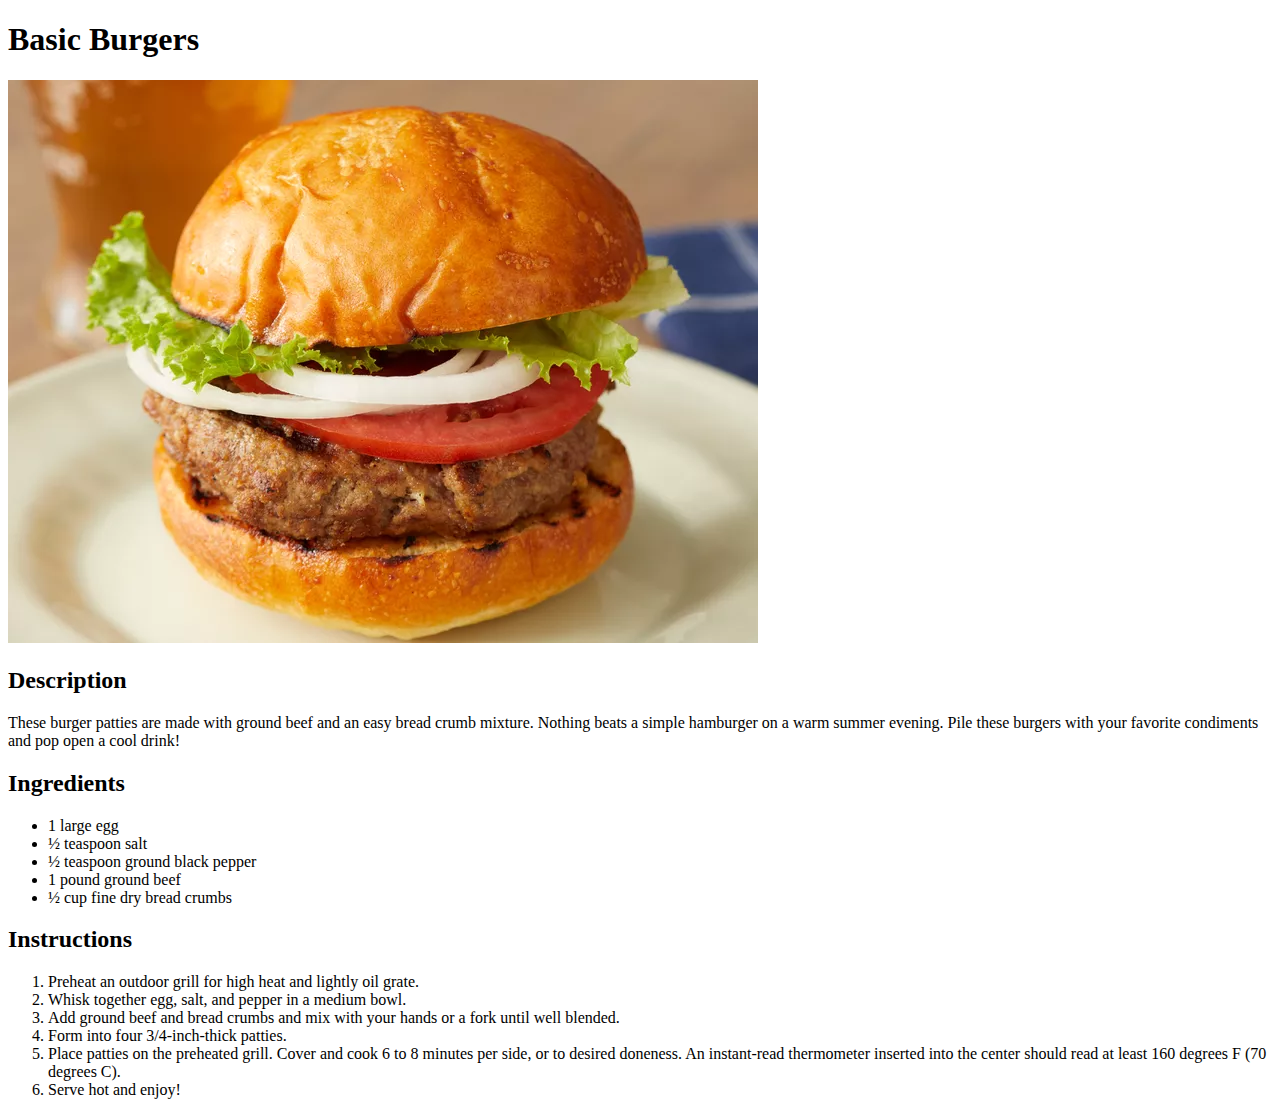
==== recipes/Basic_Burgers.html @ 16b5f0ac "added basic burger" ====
<!DOCTYPE html>
<html lang="en">
<head>
    <meta charset="UTF-8">
    <title>Basic Burgers</title>
</head>
<body>
    <h1>Basic Burgers</h1>
    <img src="./images/burger.webp" alt="burger">
    <h2>Description</h2>
    <p>These burger patties are made with ground beef and an easy bread crumb mixture. Nothing beats a simple hamburger on a warm summer evening. Pile these burgers with your favorite condiments and pop open a cool drink!</p>
    <h2>Ingredients</h2>
    <ul>
        <li>1 large egg</li>
        <li>½ teaspoon salt</li>
        <li>½ teaspoon ground black pepper</li>
        <li>1 pound ground beef</li>
        <li>½ cup fine dry bread crumbs</li>
    </ul>
    <h2>Instructions</h2>
    <ol>
        <li>Preheat an outdoor grill for high heat and lightly oil grate.</li>
        <li>Whisk together egg, salt, and pepper in a medium bowl.</li>
        <li>Add ground beef and bread crumbs and mix with your hands or a fork until well blended.</li>
        <li>Form into four 3/4-inch-thick patties.</li>
        <li>Place patties on the preheated grill. Cover and cook 6 to 8 minutes per side, or to desired doneness. An instant-read thermometer inserted into the center should read at least 160 degrees F (70 degrees C).</li>
        <li>Serve hot and enjoy!</li>
    </ol>
</body>
</html>
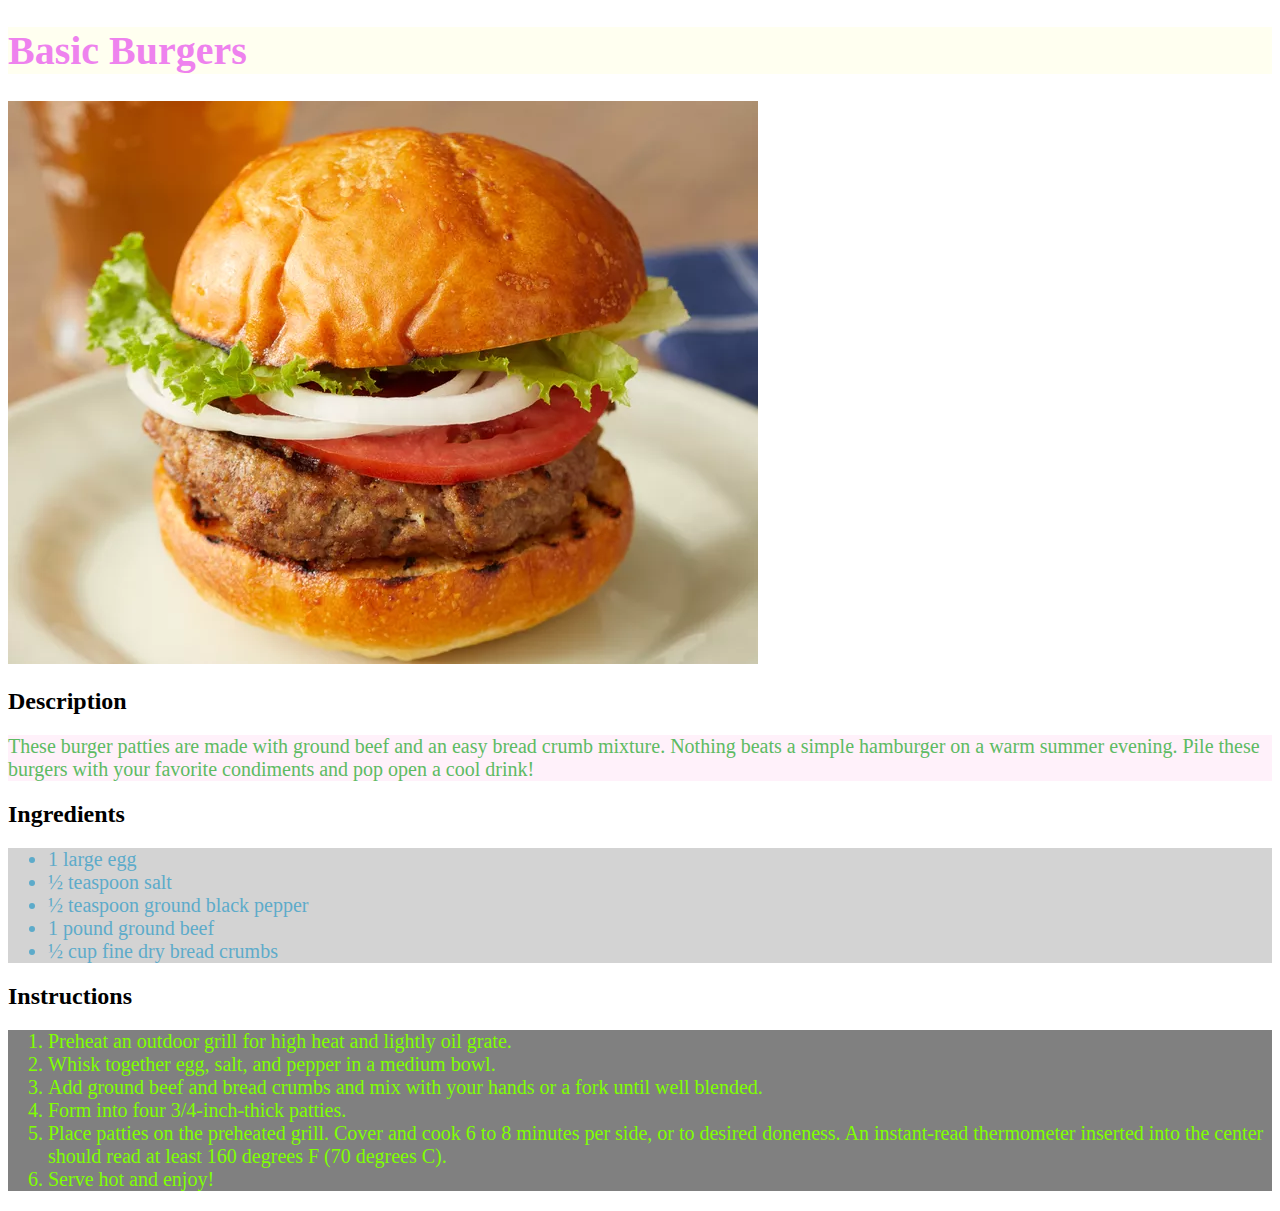
==== commit 3caec9ea: "added css classes to all recipes and style sheet" ====
--- a/recipes/Basic_Burgers.html
+++ b/recipes/Basic_Burgers.html
@@ -3,28 +3,29 @@
 <head>
     <meta charset="UTF-8">
     <title>Basic Burgers</title>
+    <link rel="stylesheet" href="styles.css">
 </head>
 <body>
-    <h1>Basic Burgers</h1>
+    <h1 class="title">Basic Burgers</h1>
     <img src="./images/burger.webp" alt="burger">
     <h2>Description</h2>
-    <p>These burger patties are made with ground beef and an easy bread crumb mixture. Nothing beats a simple hamburger on a warm summer evening. Pile these burgers with your favorite condiments and pop open a cool drink!</p>
+        <p class="dis">These burger patties are made with ground beef and an easy bread crumb mixture. Nothing beats a simple hamburger on a warm summer evening. Pile these burgers with your favorite condiments and pop open a cool drink!</p>
     <h2>Ingredients</h2>
-    <ul>
-        <li>1 large egg</li>
-        <li>½ teaspoon salt</li>
-        <li>½ teaspoon ground black pepper</li>
-        <li>1 pound ground beef</li>
-        <li>½ cup fine dry bread crumbs</li>
-    </ul>
+        <ul class=ingredients>
+            <li>1 large egg</li>
+            <li>½ teaspoon salt</li>
+            <li>½ teaspoon ground black pepper</li>
+            <li>1 pound ground beef</li>
+            <li>½ cup fine dry bread crumbs</li>
+        </ul>
     <h2>Instructions</h2>
-    <ol>
-        <li>Preheat an outdoor grill for high heat and lightly oil grate.</li>
-        <li>Whisk together egg, salt, and pepper in a medium bowl.</li>
-        <li>Add ground beef and bread crumbs and mix with your hands or a fork until well blended.</li>
-        <li>Form into four 3/4-inch-thick patties.</li>
-        <li>Place patties on the preheated grill. Cover and cook 6 to 8 minutes per side, or to desired doneness. An instant-read thermometer inserted into the center should read at least 160 degrees F (70 degrees C).</li>
-        <li>Serve hot and enjoy!</li>
-    </ol>
+        <ol class="instructions">
+            <li>Preheat an outdoor grill for high heat and lightly oil grate.</li>
+            <li>Whisk together egg, salt, and pepper in a medium bowl.</li>
+            <li>Add ground beef and bread crumbs and mix with your hands or a fork until well blended.</li>
+            <li>Form into four 3/4-inch-thick patties.</li>
+            <li>Place patties on the preheated grill. Cover and cook 6 to 8 minutes per side, or to desired doneness. An instant-read thermometer inserted into the center should read at least 160 degrees F (70 degrees C).</li>
+            <li>Serve hot and enjoy!</li>
+        </ol>
 </body>
 </html>--- a/recipes/styles.css
+++ b/recipes/styles.css
@@ -0,0 +1,28 @@
+.body {
+    font-family: Arial, Helvetica, sans-serif;
+}
+
+.title {
+    font-weight: 800;
+    font-size: 250%;
+    color: violet;
+    background-color: ivory;
+}
+
+.dis {
+font-size: 20px;
+color: #5dbb63;
+background-color: #fff1fa;
+}
+
+.ingredients {
+font-size: 20px;
+color: rgb(93, 171, 202);
+background-color: rgb(211, 211, 211);
+}
+
+.instructions {
+font-size: 20px;
+color: chartreuse;
+background-color: grey;
+}